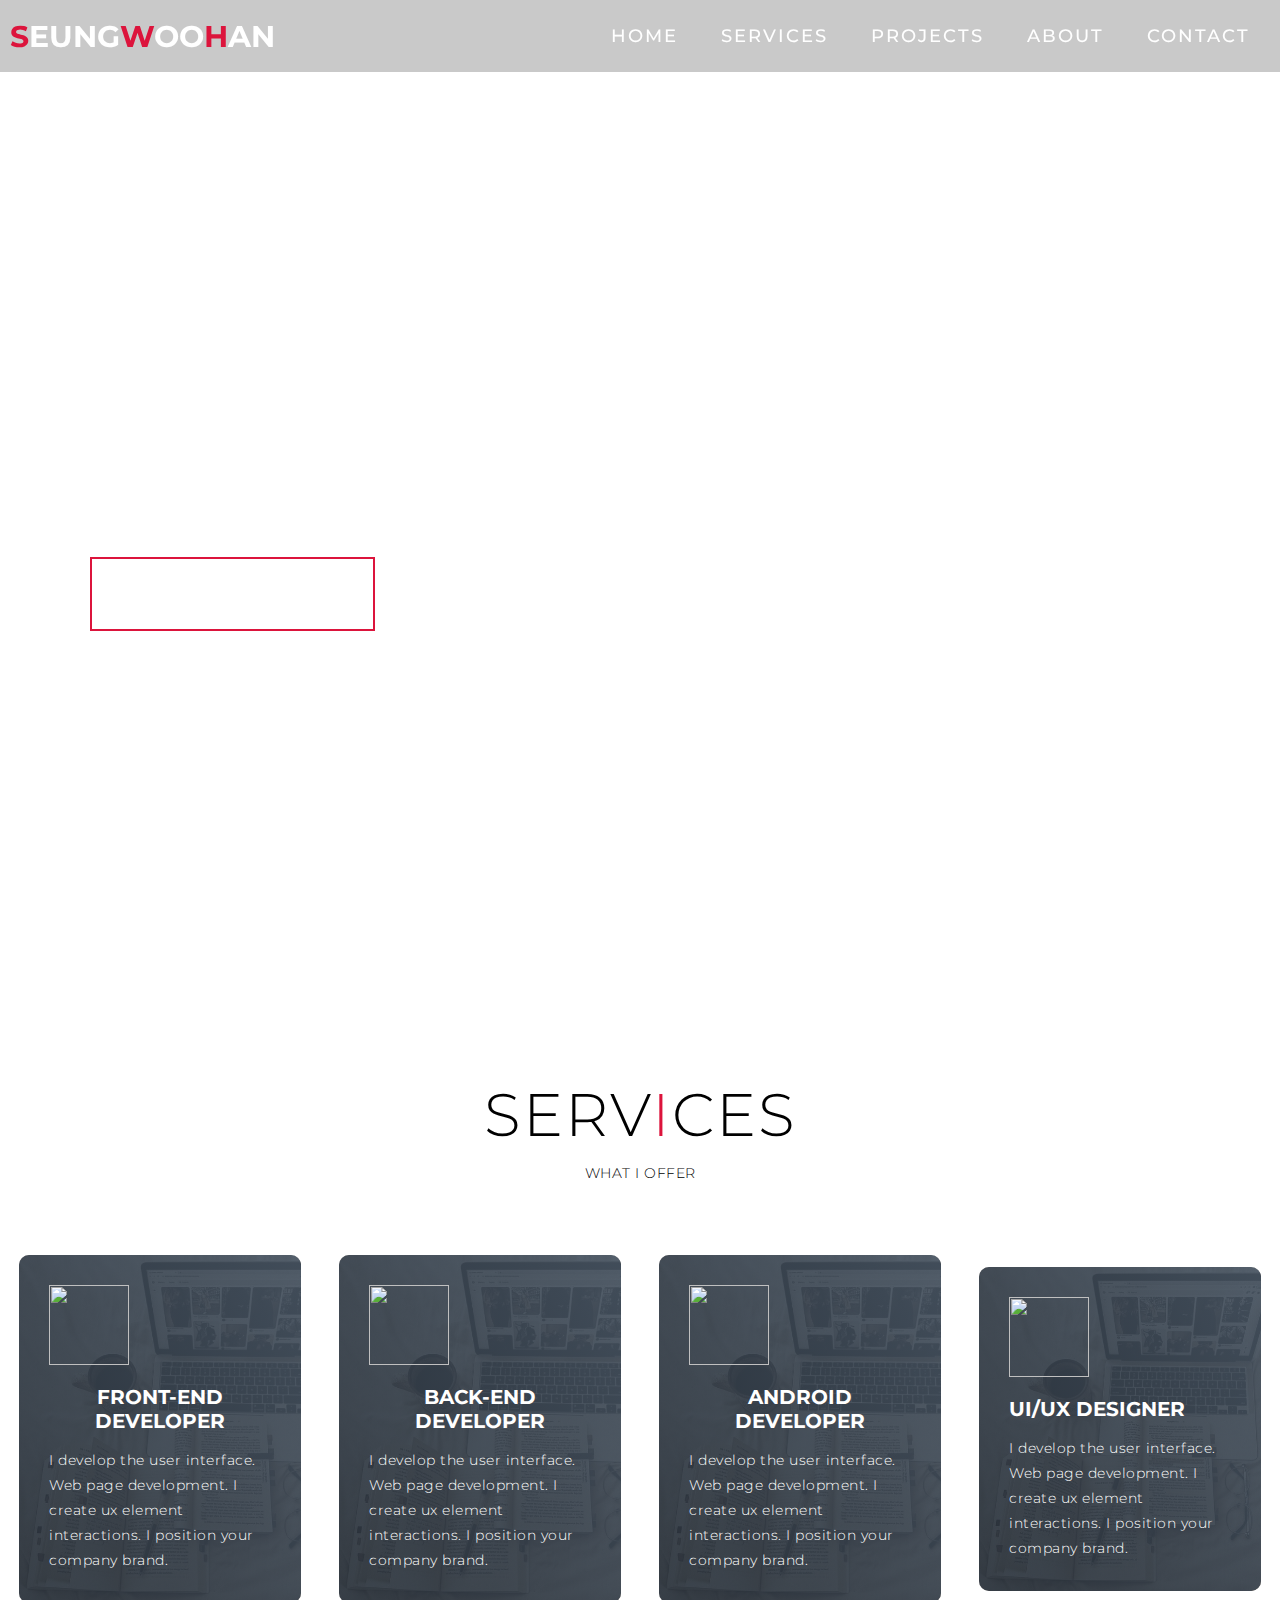
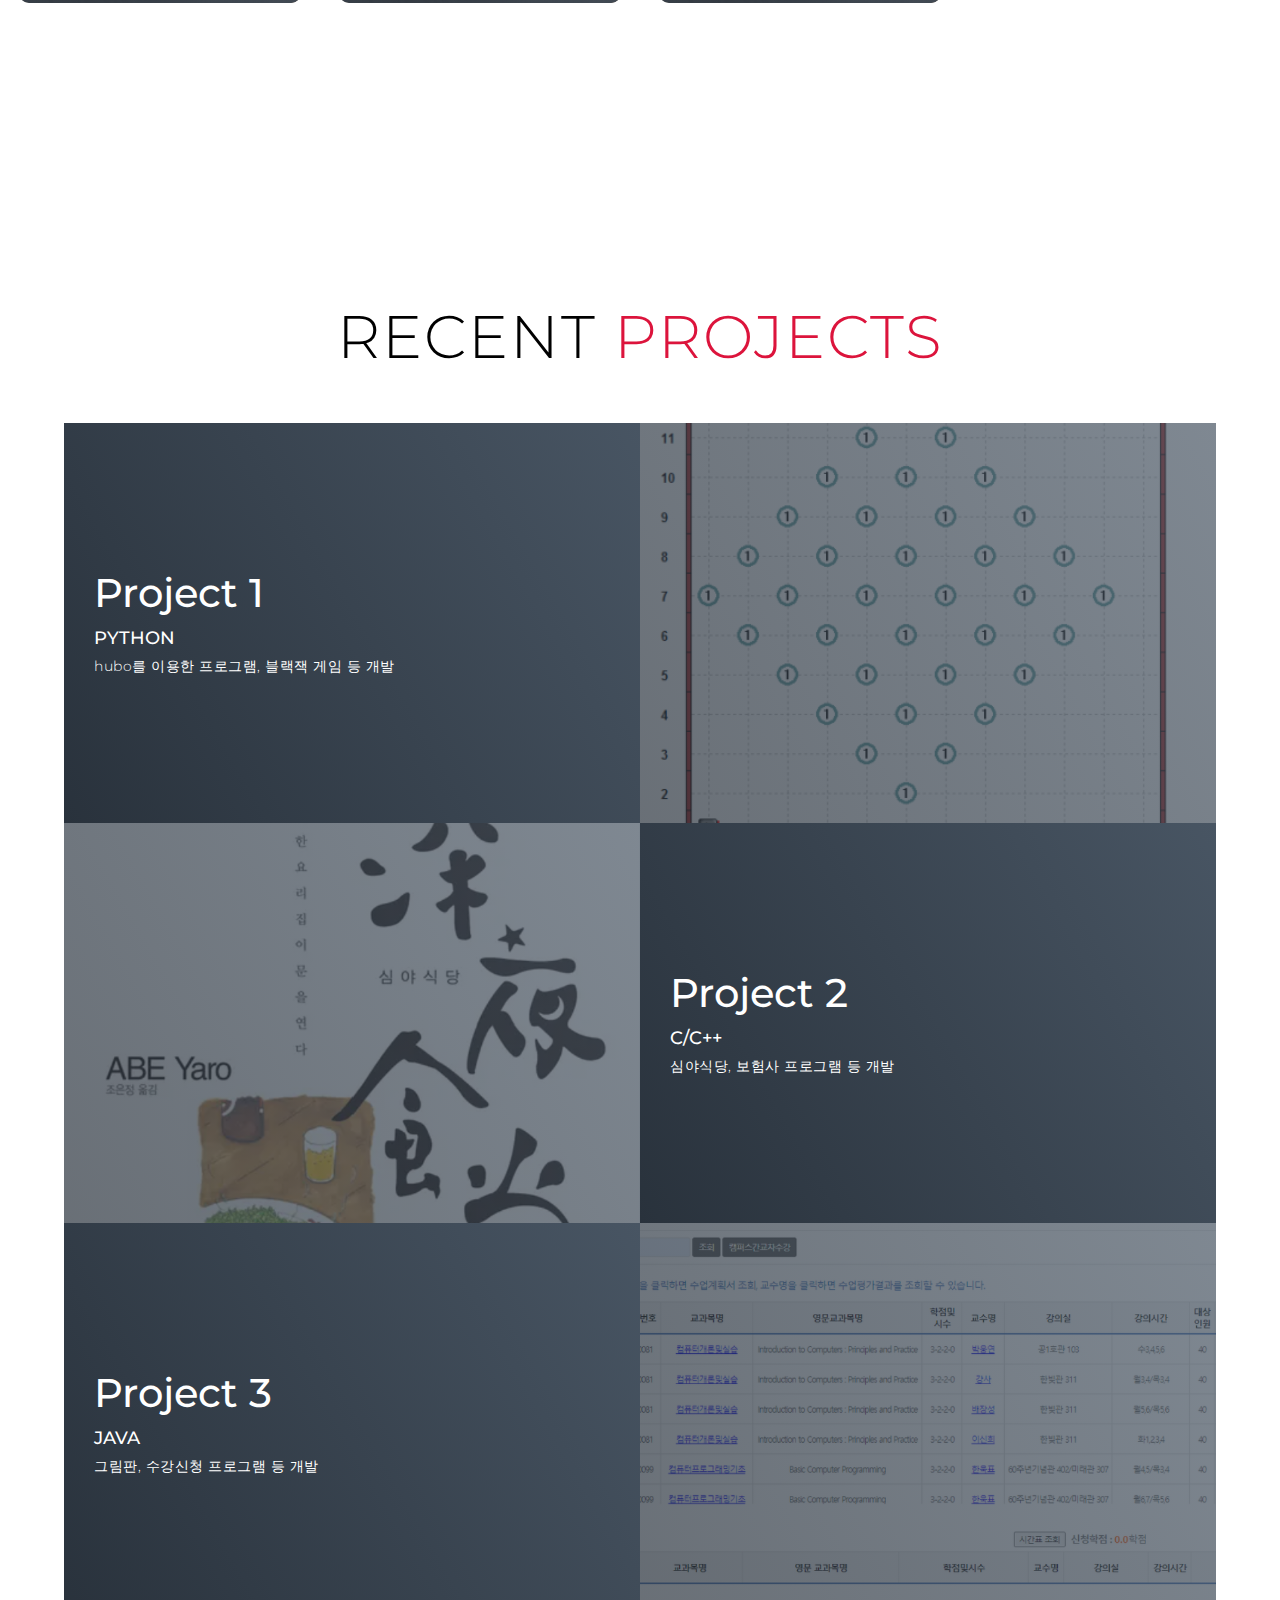
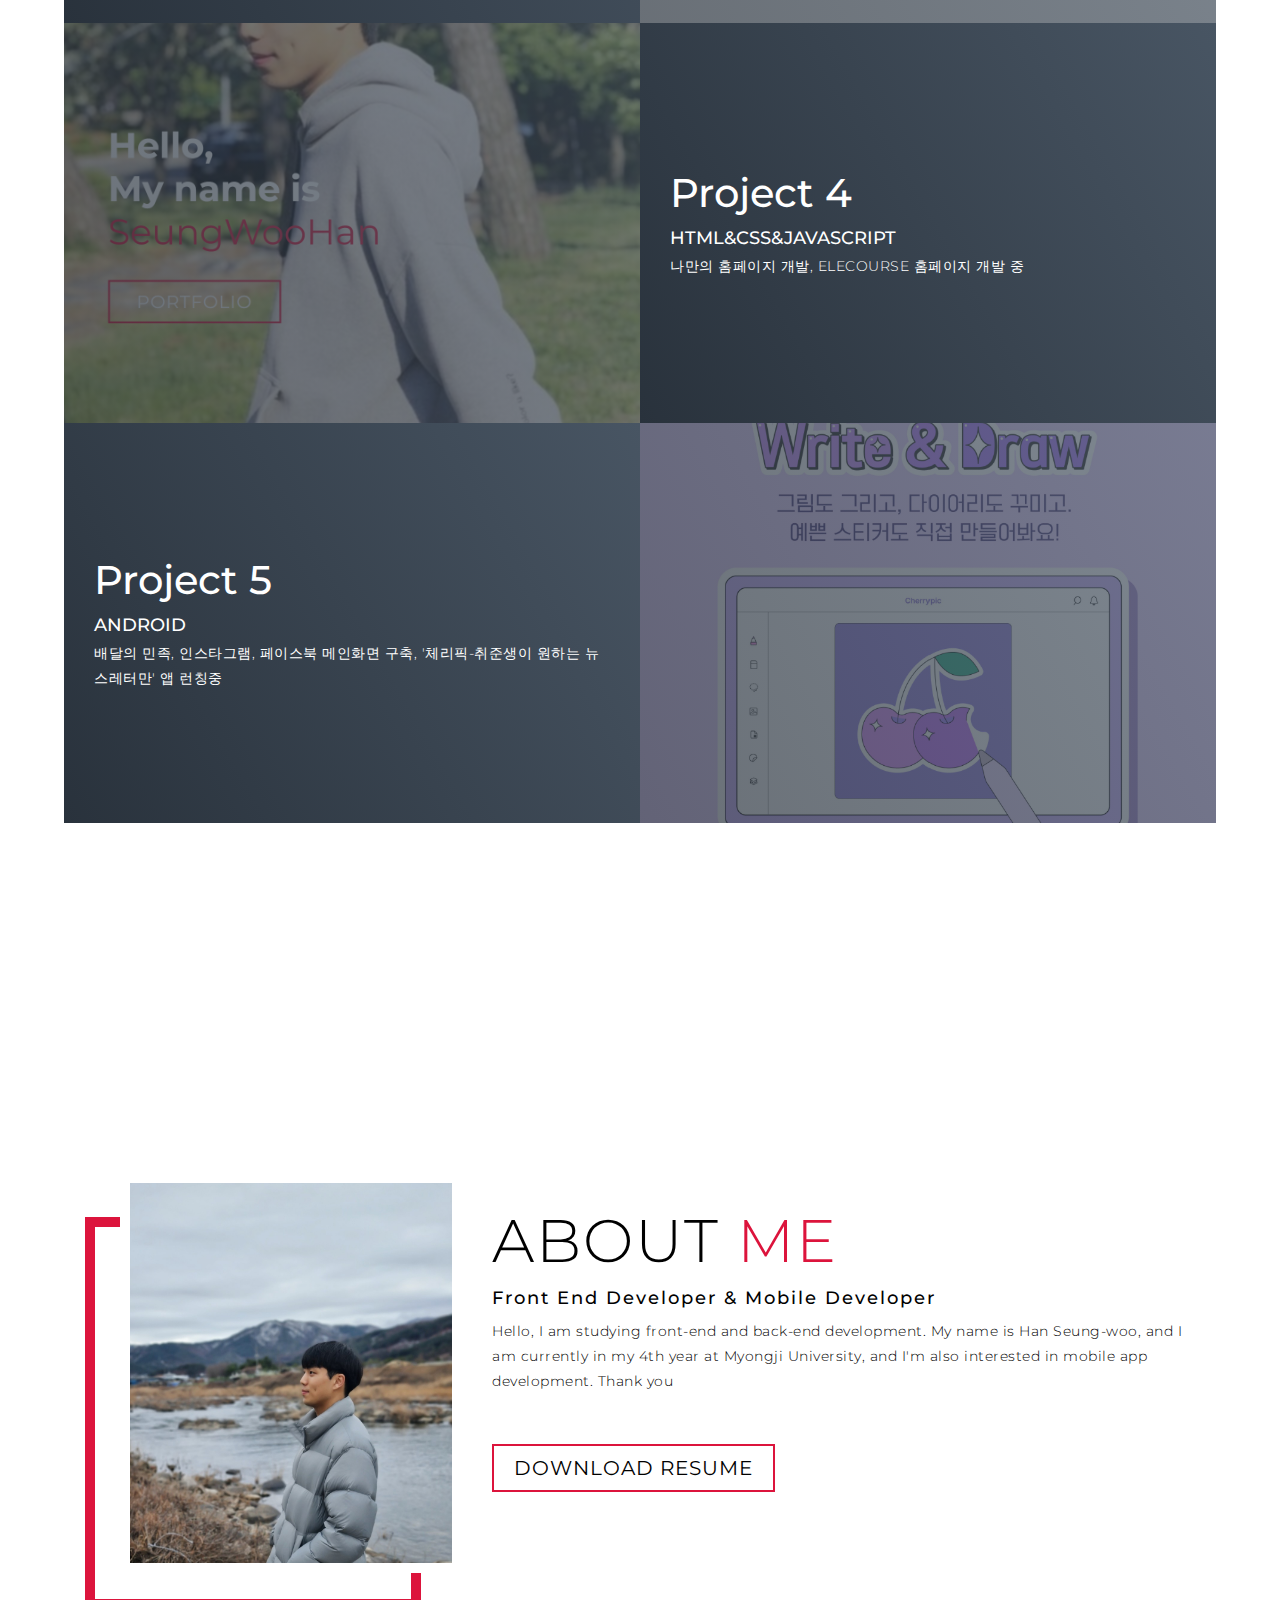
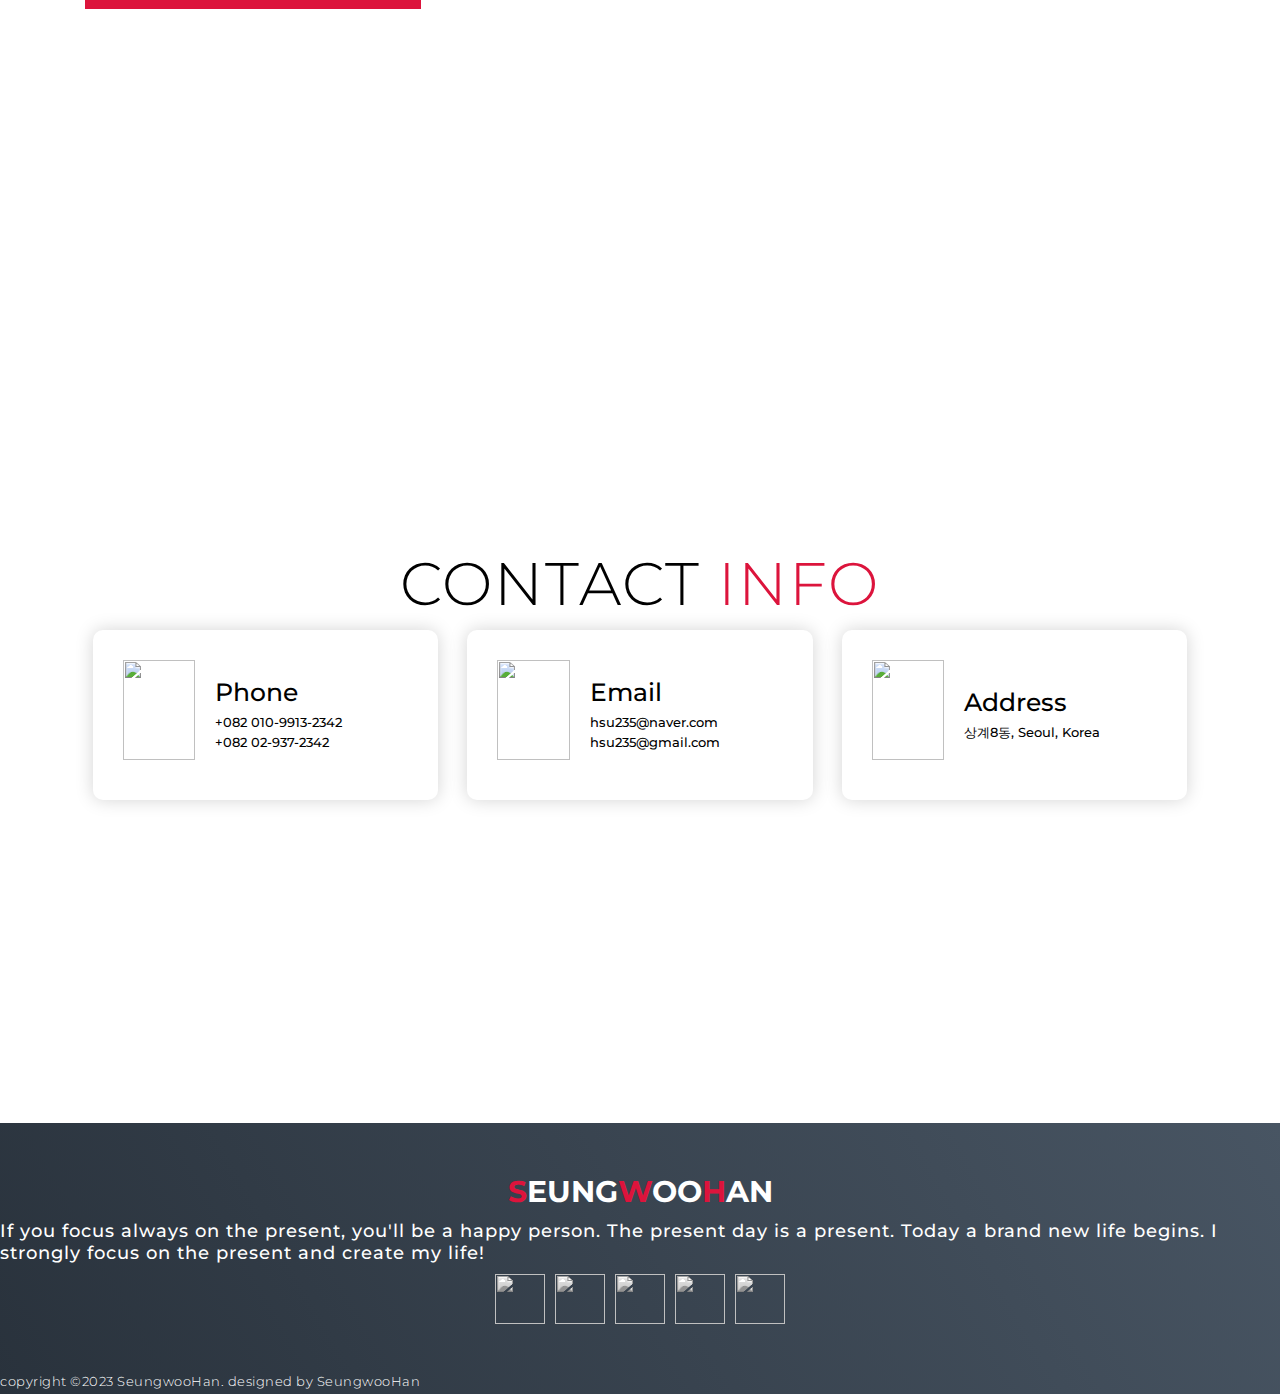
==== one-page- project/index.html @ 4ec4e912 "Add files via upload" ====
<!DOCTYPE html>
<html lang="ko">

<head>
    <meta charset="UTF-8">
    <meta name="viewport" content="width=device-width, initial-scale=1.0">
    <title>Home｜SEUNGWOOHAN</title>
    <link rel="stylesheet" href="style.css">
    <link rel="stylesheet" href="https://stackpath.bootstrapcdn.com/font-awesome/4.7.0/css/font-awesome.min.css">
    <link rel="stlyesheet" href="https://unicons.iconscout.com/release/v3.0.6/css/line.css">
    <link rel="stylesheet" href="">
    <link rel="stylesheet" href="assets/css/stlyes.css">
</head>
<body>
    <!-- Header -->
    <section id="header">
        <div class="header container">
            <div class="nav-bar">
                <div class="brand">
                    <a href="#hero">
                        <h1><span>S</span>eung<span>W</span>oo<span>H</span>an</h1>
                    </a>
                </div>
                <div class="nav-list">
                   <div class="hamburger">
                    <div class="bar"></div>
                </div>
                   <ul>
                    <li><a href="#hero" data-after="Home">Home</a></li>
                    <li><a href="#services" data-after="Service">Services</a></li>
                    <li><a href="#projects" data-after="Projects">Projects</a></li>
                    <li><a href="#about" data-after="About">About</a></li>
                    <li><a href="#contact" data-after="Contact">Contact</a></li>
                   </ul>
            </div>
        </div>
    </section>
    <!-- End Header -->


    <!-- Hero Section -->
    <section id="hero">
        <div class="hero container">
            <div>
                <h1>Hello,<span></span></h1>
                <h1>My name is<span></span></h1>
                <h1>SeungWooHan<span></span></h1>
                <a href="#projects" type="button" class="cta">Portfolio</a>
            </div>
        </div>
    </section>
    <!-- End Hero Section-->
    
    <!-- Service Section-->
    <section id="services">
        <div class="services container">
            <div class="service-top">
                <h1 class="section-title">Serv<span>i</span>ces</h1>
                <p>WHAT I OFFER</p>
            </div>
            <div class="service-bottom">
                <div class="service-item">
                    <div class="icon"><img src="https://img.icons8.com/dusk/64/null/code.png"></div>
                    <h2>Front-End Developer</h2>
                    <p>I develop the user interface. Web page development. I create ux element interactions. I position your company brand.</p>
                </div>
                <div class="service-item">
                    <div class="icon"><img src="https://img.icons8.com/external-flaticons-flat-flat-icons/64/null/external-backend-no-code-flaticons-flat-flat-icons.png"></div>
                    <h2>Back-End Developer</h2>
                    <p>I develop the user interface. Web page development. I create ux element interactions. I position your company brand.</p>
                </div>
                <div class="service-item">
                    <div class="icon"><img src="https://img.icons8.com/plasticine/100/null/android-os.png"></div>
                    <h2>Android    Developer</h2>
                    <p>I develop the user interface. Web page development. I create ux element interactions. I position your company brand.</p>
                </div>
                <div class="service-item">
                    <div class="icon"><img src="https://img.icons8.com/ios/50/null/content.png"></div>
                    <h2>Ui/Ux Designer</h2>
                    <p>I develop the user interface. Web page development. I create ux element interactions. I position your company brand.</p>
                </div>    
            </div>
        </div>
    </section>
    <!-- End Service Section-->

    <!-- Projects Section-->
    <section id="projects">
        <div class="projects container">
            <div class="projects-header">
              <h1 class="section-title">Recent <span>Projects</span></h1>
            </div>
            <div class="all-projects">
                <div class="project-item">
                    <div class="project-info">
                        <h1>Project 1</h1>
                        <h2>PYTHON</h2>
                        <p>hubo를 이용한 프로그램, 블랙잭 게임 등 개발</p>
                    </div>
                    <div class="project-img">
                        <img src="./img/5.png" alt="img">
                   </div>
                </div>
                <div class="project-item">
                    <div class="project-info">
                        <h1>Project 2</h1>
                        <h2>C/C++</h2>
                        <p>심야식당, 보험사 프로그램 등 개발</p>
                    </div>
                    <div class="project-img">
                        <img src="./img/6.png" alt="img">
                   </div>
                </div>
                <div class="project-item">
                    <div class="project-info">
                        <h1>Project 3</h1>
                        <h2>JAVA</h2>
                        <p>그림판, 수강신청 프로그램 등 개발</p>
                    </div>
                    <div class="project-img">
                        <img src="./img/7.png" alt="img">
                   </div>
                </div>
                <div class="project-item">
                    <div class="project-info">
                        <h1>Project 4</h1>
                        <h2>HTML&CSS&JAVASCRIPT</h2>
                        <p>나만의 홈페이지 개발, ELECOURSE 홈페이지 개발 중</p>
                    </div>
                    <div class="project-img">
                        <img src="./img/8.png" alt="img">
                   </div>
                </div>
                <div class="project-item">
                    <div class="project-info">
                        <h1>Project 5</h1>
                        <h2>ANDROID</h2>
                        <p>배달의 민족, 인스타그램, 페이스북 메인화면 구축, '체리픽-취준생이 원하는 뉴스레터만' 앱 런칭중 </p>
                    </div>
                    <div class="project-img">
                        <img src="./img/9.png" alt="img">
                   </div>
                </div>
            </div>
        </div>
    </section>
    <!-- End Projects Section-->

    

    <!-- About Section -->
    <section id="about">
        <div class="about container">
            <div class="col-left">
              <div class="about-img">
                <img src="./img/2.jpg" alt="img">
               </div>
            </div>
            <div class="col-right">
                <h1 class="section-title">About <span>me</span></h1>
                <h2>Front End Developer & Mobile Developer</h2>
                <p>Hello, I am studying front-end and back-end development.
                    My name is Han Seung-woo, and I am currently in my 4th year at Myongji University, and I'm also interested in mobile app development.
                    Thank you</p>
                <a href="#" class="cta">Download Resume</a>
            </div>
      </div>
    </section>
    <!-- End About Section -->

    <!-- Contact Section -->
    <section id="contact">
        <div class="contact container">
            <div><h1 class="section-title">Contact <span>info</span></h1></div>
            <div class="contact-items">
                <div class="contact-item">
                    <div class="icon"><img src="https://img.icons8.com/bubbles/100/000000/phone.png"/></div>
                    <div class="contact-info">
                        <h1>Phone</h1>
                        <h2>+082 010-9913-2342</h2>
                        <h2>+082 02-937-2342</h2>
                    </div>
                </div>
                <div class="contact-item">
                    <div class="icon"><img src="https://img.icons8.com/bubbles/100/000000/new-post.png"/></div>
                    <div class="contact-info">
                        <h1>Email</h1>
                        <h2>hsu235@naver.com</h2>
                        <h2>hsu235@gmail.com</h2>
                    </div>
                </div>
                <div class="contact-item">
                    <div class="icon"><img src="https://img.icons8.com/bubbles/100/000000/map-marker.png"/></div>
                    <div class="contact-info">
                        <h1>Address</h1>
                        <h2>상계8동, Seoul, Korea</h2>
                    </div>
                </div>
            </div>
        </div>
    </section>
    <!-- End Contact Section -->

    <!-- Footer -->
    <section id="footer">
        <div class="footer container">
            <div class="brand"><h1><span>S</span>eung<span>W</span>oo<span>H</span>an</h1></div>
            <h2>If you focus always on the present,
                you'll be a happy person. The present day is a present. 
                Today a brand new life begins. I strongly focus on the present and create my life!</h2>
            <div class="social-icon">
                <div class="social-item">
                    <a href="#"><img src="https://img.icons8.com/bubbles/100/000000/facebook-new.png"/></a>
                </div>
                <div class="social-item">
                    <a href="#"><img src="https://img.icons8.com/bubbles/100/000000/instagram-new.png"/></a>
                </div>
                <div class="social-item">
                    <a href="#"><img src="https://img.icons8.com/bubbles/100/000000/youtube.png"/></a>
                </div>
                <div class="social-item">
                    <a href="#"><img src="https://img.icons8.com/bubbles/100/000000/github.png"/></a>
                </div>
                <div class="social-item">
                    <a href="#"><img src="https://img.icons8.com/bubbles/100/000000/naver-blog.png"/></a>
                </div>
                </div>
            </div> 
            <p>copyright &copy;2023 SeungwooHan. designed by <span>SeungwooHan</span></p>   
        </div>
    </section>
    <!-- End Footer -->
    <script src="./app.js"></script>
</body>  
</html>
---- one-page- project/style.css ----
@import url('http://fonts.googleapis.com/css?family=Montserrat:300,400,700&display=swap');
*{
    padding: 0;
    margin:0;
    box-sizing: border-box;
}
html {
    font-size:10px;
    font-family: 'Montserrat', sans-serif;
    scroll-behavior: smooth;
}
a{
    text-decoration:none;
}
.container{
    min-height: 100vh;
    width: 100%;
    display: flex;
    align-items: center;
    justify-content: center;
}
img{
    height: 100%;
    width: 100%;
    object-fit: cover;
}
p{
    color: black;
    font-size: 1.4rem;
    margin-top: 5px;
    line-height: 2.5rem;
    font-weight: 300;
    letter-spacing: .05rem;
}
.section-title{
    font-size: 4rem;
    font-weight: 300;
    color: black;
    margin-bottom: 10px;
    text-transform: uppercase;
    letter-spacing:  .2rem;
    text-align: center;
}
.section-title span{
    color: crimson;
}

.cta{
    display: inline-block;
    padding: 10px 30px;
    color: white;
    background-color: transparent;
    border: 2px solid crimson;
    font-size: 2rem;
    text-transform: uppercase;
    letter-spacing: .1rem;
    margin-top: 30px;
    transition: .3s ease;
    transition-property: background-color, color;
}
.cta:hover {
    color: white;
    background-color: crimson;
}
.brand h1 {
    font-size: 3rem;
    text-transform: uppercase;
    color: white;
}
.brand h1 span{
    color: crimson;
}

/* Header section */
#header{
    position: fixed;
    z-index: 1000;
    left: 0;
    top: 0;
    width: 100vw;
    height: auto;
}
#header .header{
    min-height: 8vh;
    background-color: rgba(31, 30, 30, 0.24);
    transition: .3s ease background-color;
}
#header .nav-bar{
    display: flex;
    align-items: center;
    justify-content: space-between;
    width: 100%;
    height: 100%;
    max-width: 1300px;
    padding: 0 10px;
}
#header .nav-list ul{
    list-style: none;
    position: absolute;
    background-color: rgb(31, 30, 30);
    width: 100vw;
    height: 100vh;
    left: 100%;
    top: 0;
    display: flex;
    flex-direction: column;
    justify-content: center;
    align-items: center;
    z-index: 1;
    overflow-x: hidden;
    transition: .5s ease left;
}
#header .nav-list ul.active{
    left: 0%;
}
#header .nav-list ul a{
    font-size: 2.5rem;
    font-weight: 500;
    letter-spacing: .2rem;
    text-decoration: none;
    color: white;
    text-transform: uppercase;
    padding: 20px;
    display: block;
}
#header .nav-list ul a::after{
    content: attr(data-after);
    position: absolute;
    top: 50%;
    left: 50%;
    transform: translate(-50%, -50%) scale(0);
    color: rgba(240, 248, 255, 0.021);
    font-size: 13rem;
    letter-spacing: 50px;
    z-index: -1;
    transition: .3s ease letter-spacing;
}
#header .nav-list ul li:hover a::after{
    transform: translate(-50%, -50%) scale(1);
    letter-spacing: initial;
}
#header .nav-list ul li:hover a {
    color: crimson;
}
#header .hamburger{
    height: 60px;
    width: 60px;
    display: inline-block;
    border: 3px solid white;
    border-radius: 50%;
    position: relative;
    display: flex;
    align-items: center;
    justify-content: center;
    z-index: 100;
    cursor: pointer;
    transform: scale(.8);
    margin-right: 20px;
}
#header .hamburger::after{
    position: absolute;
    content: '';
    height: 100%;
    width: 100%;
    border-radius: 50%;
    border: 30px solid white;
    animation: hamburger_puls 1s ease infinite;
}
#header .hamburger .bar {
    height: 2px;
    width: 30px;
    position: relative;
    background-color: white;
    z-index: -1;
}
#header .hamburger .bar::after,
#header .hamburger .bar::before{
    content: '';
    position: absolute;
    height: 100%;
    width: 100%;
    left: 0;
    background-color: white;
    transition: .3s ease;
    transition-property: top,bottom;
}
#header .hamburger .bar::after{
    top: 8px;
}
#header .hamburger .bar::before{
    bottom: 8px;
}
#header .hamburger.active .bar::before{
    bottom: 0;
}
#header .hamburger.active .bar::after{
    top: 0;
}
/* End Header section */

/* Hero Section */
#hero {
    background-image: url(./img/1.jpg);
    background-size:cover;
    background-position: top center;
    position: relative;
    z-index: 1;
}
#hero::after{
    position: absolute;
    left: 0;
    top: 0;
    height: 100%;
    width: 100%;
    background-color: black;
    opacity: 0.7;
    z-index:-1;
}
#hero .hero{
    max-width: 1200px;
    margin: 0 auto;
    padding: 0 50px;
    justify-content: flex-start;
}
#hero h1{
    display: block;
    width: fit-content;
    font-size: 4rem;
    position: relative;
    color: transparent;
    animation: text_reveal 0.5s ease forwards;
    animation-delay: 1s;
}
#hero h1:nth-child(1){
   animation-delay: 1s;
}
#hero h1:nth-child(2){
    animation-delay: 2s;
 }
 #hero h1:nth-child(3){
    animation: text_reveal_name 0.5s ease forwards;
    animation-delay: 3s;
 }
#hero h1 span{
    position: absolute;
    top: 0;
    left: 0;
    height: 100%;
    width: 0;
    background-color: crimson;
    animation: text_reveal_box 1s ease;
    animation-delay: .5s;
}
#hero h1:nth-child(1) span {
    animation-delay: .5s;
 }
 #hero h1:nth-child(2) span {
     animation-delay: 1.5s;
  }
  #hero h1:nth-child(3) span {
     animation-delay: 2.5s;
  }

/* End Hero Section */

/* Services Section */
#services .services{
    flex-direction: column;
    text-align: center;
    max-width: 1500px;
    margin: 0 auto;
    padding: 100px 0;
}
#services .services-top {
    max-width: 500px;
    margin: 0 auto;
}

#services .service-bottom{
    display: flex;
    align-items: center;
    justify-content: center;
    flex-wrap: wrap;
    margin-top: 50px;
}
#services .service-item{
    flex-basis: 80%;
    display: flex;
    align-items: flex-start;
    justify-content: center;
    flex-direction: column;
    padding: 30px;
    border-radius: 10px;
    background-image: url(./img/3.jpg);
    background-size: cover;
    margin: 10px 5%;
    position: relative;
    z-index: 1;
    overflow: hidden;
}
#services .service-item::after{
    content: '';
    position: absolute;
    left: 0;
    top: 0;
    height: 100%;
    width: 100%;
    background-image: linear-gradient(60deg, #29323c 0%, #485563 100%);
    opacity: 0.9;
    z-index: -1;
}
#services .service-bottom .icon{
    height: 80px;
    width: 80px;
    margin-bottom: 20px;
}
#services .service-item h2{
    font-size: 2rem;
    color: white;
    margin-bottom: 10px;
    text-transform: uppercase;
}
#services .service-item p{
    color: white;
    text-align: left;
}
/* End Services Section */

/* Projects section */
#projects .projects {
    flex-direction: column;
    max-width: 1200px;
    margin: 0 auto;
    padding: 100px 0;
}
#projects .projects-header h1 {
    margin-bottom: 50px;
}
#projects .all-projects {
    display: flex;
    align-items: center;
    justify-content: center;
    flex-direction: column;
}
#projects .project-item{
    display: flex;
    align-items: center;
    justify-content: center;
    flex-direction: column;
    width: 80%;
    margin: 20px auto;
    overflow: hidden;
    border-radius: 10px;
}
#projects .project-info{
    padding: 30px;
    flex-basis: 50%;
    height: 100%;
    display: flex;
    align-items: flex-start;
    justify-content: center;
    flex-direction: column;
    background-image: linear-gradient(60deg, #29323c 0%, #485563 100%);
    color: white;
}
#projects .project-info h1{
    font-size: 4rem;
    font-weight: 500;
}
#projects .project-info h2{
    font-size: 1.8rem;
    font-weight: 500;
    margin-top: 10px;
}
#projects .project-info p{
    color: white;
}
#projects .project-img{
    flex-basis: 50%;
    height: 300px;
    overflow: hidden;
    position: relative;
}
#projects .project-img:after{
    content:'';
    position: absolute;
    left: 0;
    top: 0;
    height: 100%;
    width: 100%;
    background-image: linear-gradient(60deg, #29323c 0%, #485563 100%);
    opacity: 0.7;
}
#projects .project-img img{
    transition: 0.3 ease transform;
}
#projects .project-item:hover .project-img img {
    transform: scale(1.1);
}
/* End Projects section */

/* About Section */
#about .about {
	flex-direction: column-reverse;
	text-align: center;
	max-width: 1200px;
	margin: 0 auto;
	padding: 100px 20px;
}
#about .col-left {
	width: 250px;
	height: 360px;
}
#about .col-right {
	width: 100%;
}
#about .col-right h2 {
	font-size: 1.8rem;
	font-weight: 500;
	letter-spacing: 0.2rem;
	margin-bottom: 10px;
}
#about .col-right p {
	margin-bottom: 20px;
}
#about .col-right .cta {
	color: black;
	margin-bottom: 50px;
	padding: 10px 20px;
	font-size: 2rem;
}
#about .col-left .about-img {
	height: 100%;
	width: 100%;
	position: relative;
	border: 10px solid white;
}
#about .col-left .about-img::after {
	content: '';
	position: absolute;
	left: -33px;
	top: 19px;
	height: 98%;
	width: 98%;
	border: 7px solid crimson;
	z-index: -1;
}
/* End About Section */

/* contact Section */

#contact .contact {
	flex-direction: column;
	max-width: 1200px;
	margin: 0 auto;
	width: 90%;
}
#contact .contact-items {
	/* max-width: 400px; */
	width: 100%;
}
#contact .contact-item {
	width: 80%;
	padding: 20px;
	text-align: center;
	border-radius: 10px;
	padding: 30px;
	margin: 30px;
	display: flex;
	justify-content: center;
	align-items: center;
	flex-direction: column;
	box-shadow: 0px 0px 18px 0 #0000002c;
	transition: 0.3s ease box-shadow;
}
#contact .contact-item:hover {
	box-shadow: 0px 0px 5px 0 #0000002c;
}
#contact .icon {
	width: 70px;
	margin: 0 auto;
	margin-bottom: 10px;
}
#contact .contact-info h1 {
	font-size: 2.5rem;
	font-weight: 500;
	margin-bottom: 5px;
}
#contact .contact-info h2 {
	font-size: 1.3rem;
	line-height: 2rem;
	font-weight: 500;
}
/* End contact Section */

/* Footer */
#footer{
    background-image: linear-gradient(60deg, #29323c 0%, #485563 100%);
}
#footer .footer{
    min-height: 200px;
    flex-direction: column;
    padding-top: 50px;
    padding-bottom: 10px;
}
#footer h2{
    color: white;
    font-weight: 500;
    font-size: 1.8rem;
    letter-spacing: 0.1rem;
    margin-top: 10px;
    margin-bottom: 10px;
}
#footer .social-icon{
    display: flex;
    margin-bottom: 30px;
}
#footer .social-item {
    height: 50px;
    width: 50px;
    margin: 0 5px;
}
#footer .social-item img{
    filter: grayscale(1);
    transition: 0.3s ease filter;
}
#footer .social-item img:hover img{
    filter: grayscale(0);
}
#footer p{
    color: white;
    font-size: 1.3rem;
}
/* End Footer */

/* Keyframes */
@keyframes hamburger_puls{
    0%{
        opacity: 1;
        transform: scale(1);
    }
    100%{
        opacity: 0;
        transform: scale(1.4);
    }
}
@keyframes text_reveal_box{
    50%{
        width: 100%;
        left: 0;
    }
    100%{
        width: 0;
        left: 100%;
    }
}
@keyframes text_reveal {
    100%{
        color: white;
    }
}
@keyframes text_reveal_name {
    100%{
        color: crimson;
        font-weight: 500;
    }
}
/* End Keyframes */

/* Media Query For Tablet */
@media only screen and (min-width: 768px) {
	.cta {
		font-size: 2.5rem;
		padding: 20px 60px;
	}
	h1.section-title {
		font-size: 6rem;
	}

	/* Hero */
	#hero h1 {
		font-size: 7rem;
	}
	/* End Hero */

	/* Services Section */
	#services .service-bottom .service-item {
		flex-basis: 45%;
		margin: 2.5%;
	}
	/* End Services Section */

	/* Project */
	#projects .project-item {
		flex-direction: row;
	}
	#projects .project-item:nth-child(even) {
		flex-direction: row-reverse;
	}
	#projects .project-item {
		height: 400px;
		margin: 0;
		width: 100%;
		border-radius: 0;
	}
	#projects .all-projects .project-info {
		height: 100%;
	}
	#projects .all-projects .project-img {
		height: 100%;
	}
	/* End Project */

	/* About */
	#about .about {
		flex-direction: row;
	}
	#about .col-left {
		width: 600px;
		height: 400px;
		padding-left: 60px;
	}
	#about .about .col-left .about-img::after {
		left: -45px;
		top: 34px;
		height: 98%;
		width: 98%;
		border: 10px solid crimson;
	}
	#about .col-right {
		text-align: left;
		padding: 30px;
	}
	#about .col-right h1 {
		text-align: left;
	}
	/* End About */

	/* contact  */
	#contact .contact {
		flex-direction: column;
		padding: 100px 0;
		align-items: center;
		justify-content: center;
		min-width: 20vh;
	}
	#contact .contact-items {
		width: 100%;
		display: flex;
		flex-direction: row;
		justify-content: space-evenly;
		margin: 0;
	}
	#contact .contact-item {
		width: 30%;
		margin: 0;
		flex-direction: row;
	}
	#contact .contact-item .icon {
		height: 100px;
		width: 100px;
	}
	#contact .contact-item .icon img {
		object-fit: contain;
	}
	#contact .contact-item .contact-info {
		width: 100%;
		text-align: left;
		padding-left: 20px;
	}
	/* End contact  */
}
/* End Media Query For Tablet */

/* Media Query For Desktop */
@media only screen and (min-width: 1200px) {
	/* header */
	#header .hamburger {
		display: none;
	}
	#header .nav-list ul {
		position: initial;
		display: block;
		height: auto;
		width: fit-content;
		background-color: transparent;
	}
	#header .nav-list ul li {
		display: inline-block;
	}
	#header .nav-list ul li a {
		font-size: 1.8rem;
	}
	#header .nav-list ul a:after {
		display: none;
	}
	/* End header */

	#services .service-bottom .service-item {
		flex-basis: 22%;
		margin: 1.5%;
	}
}
/* End  Media Query For Desktop */
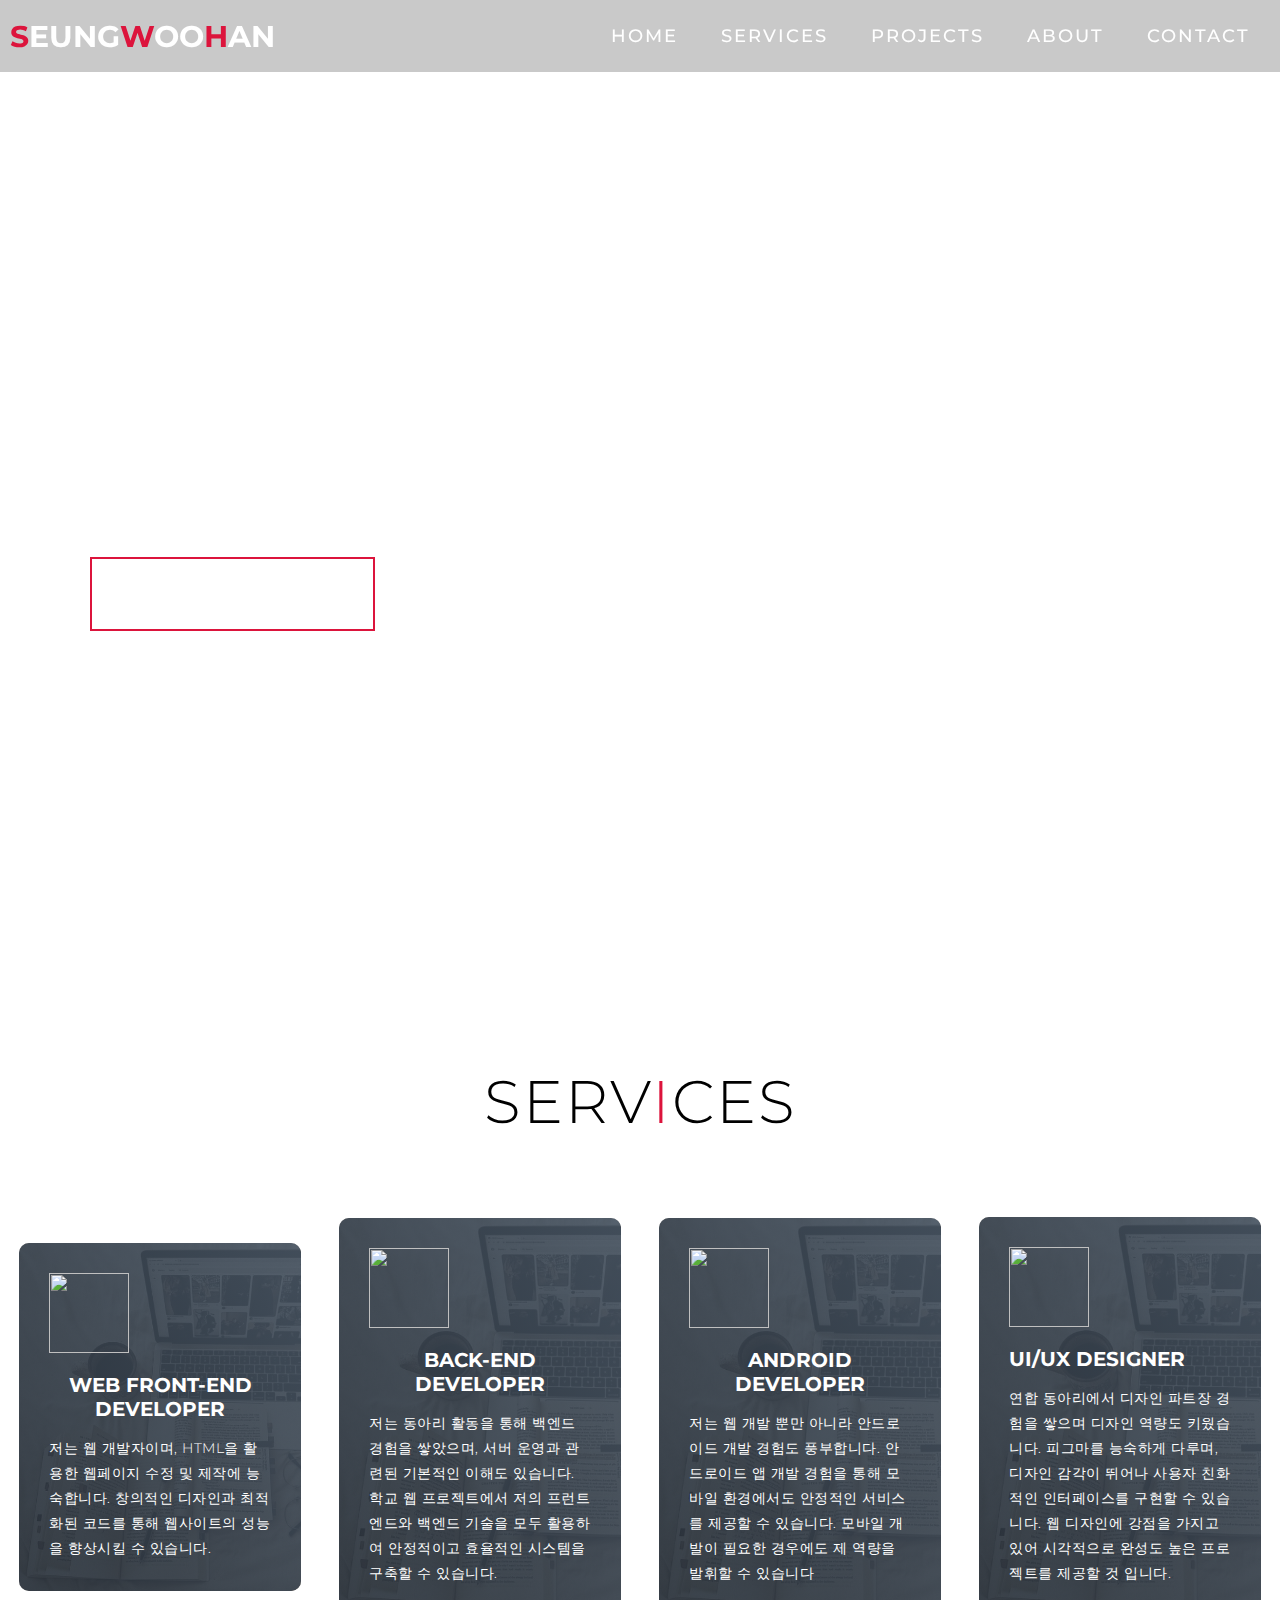
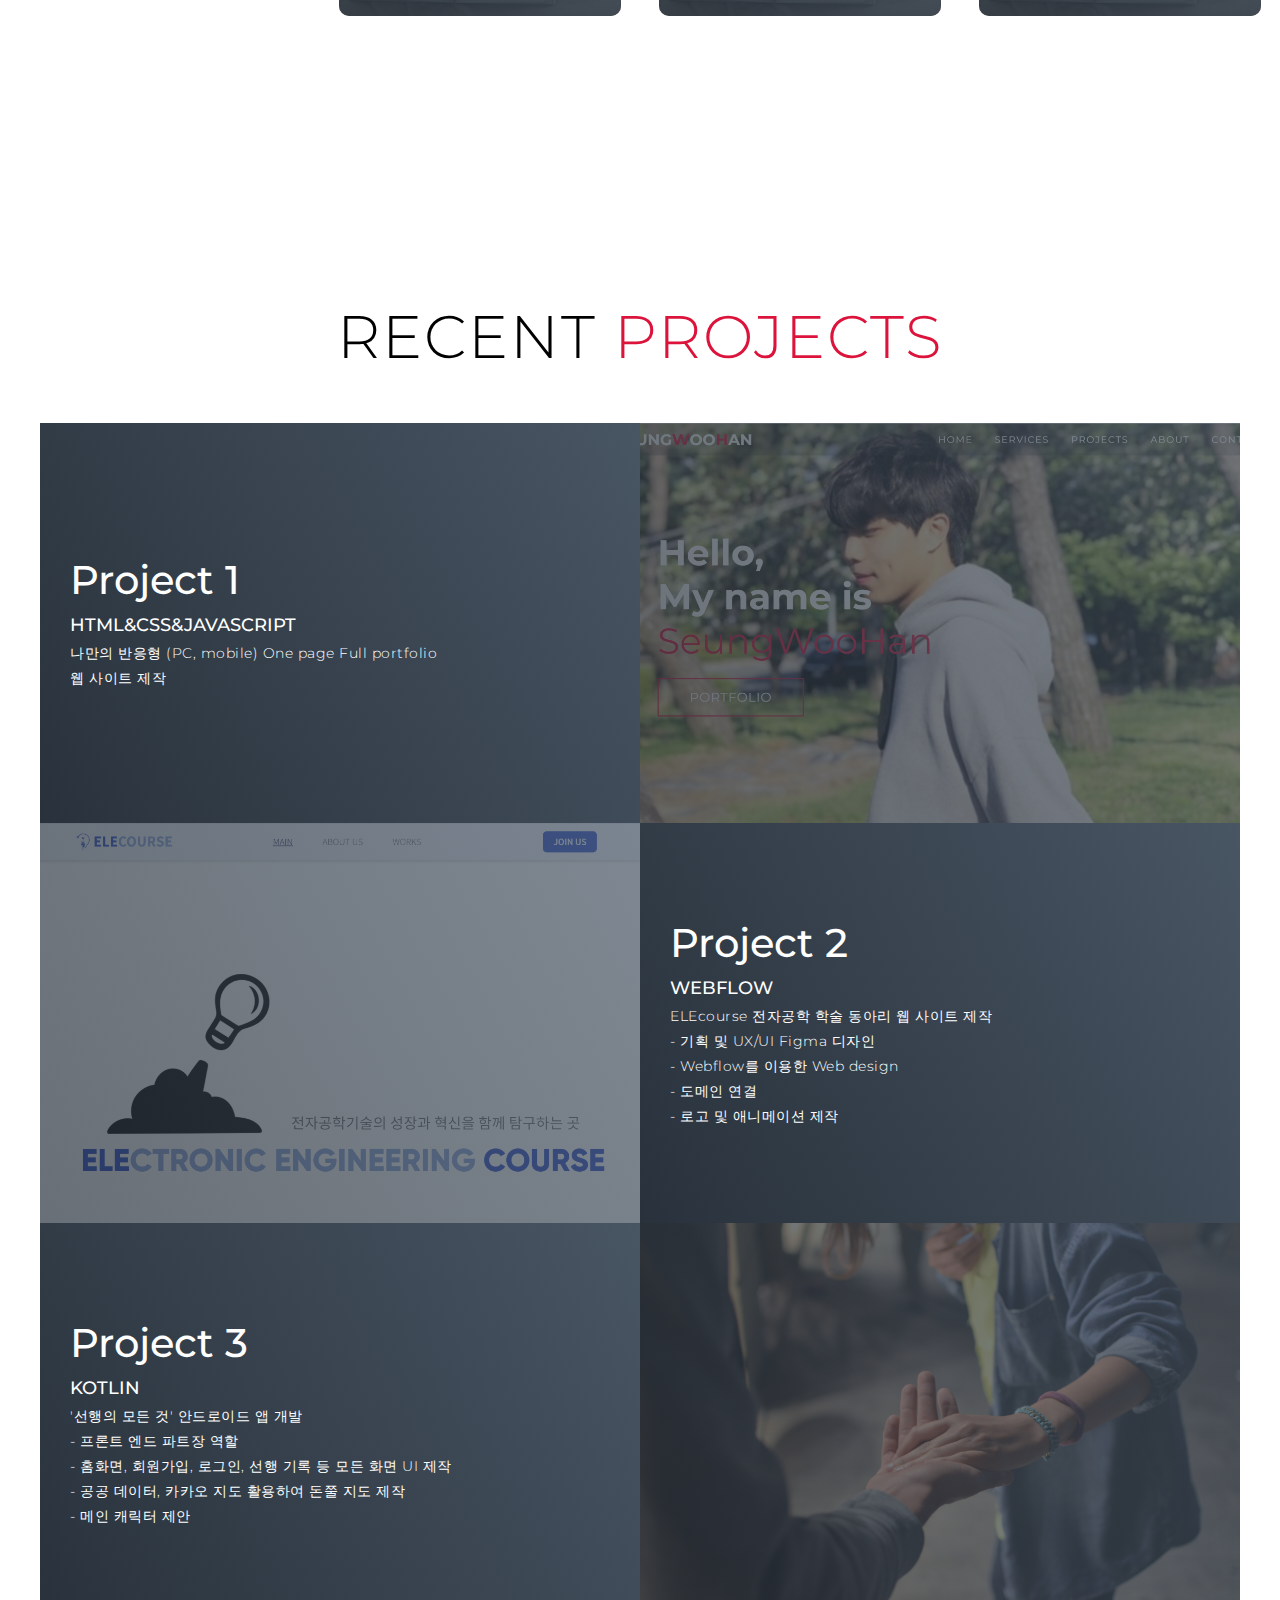
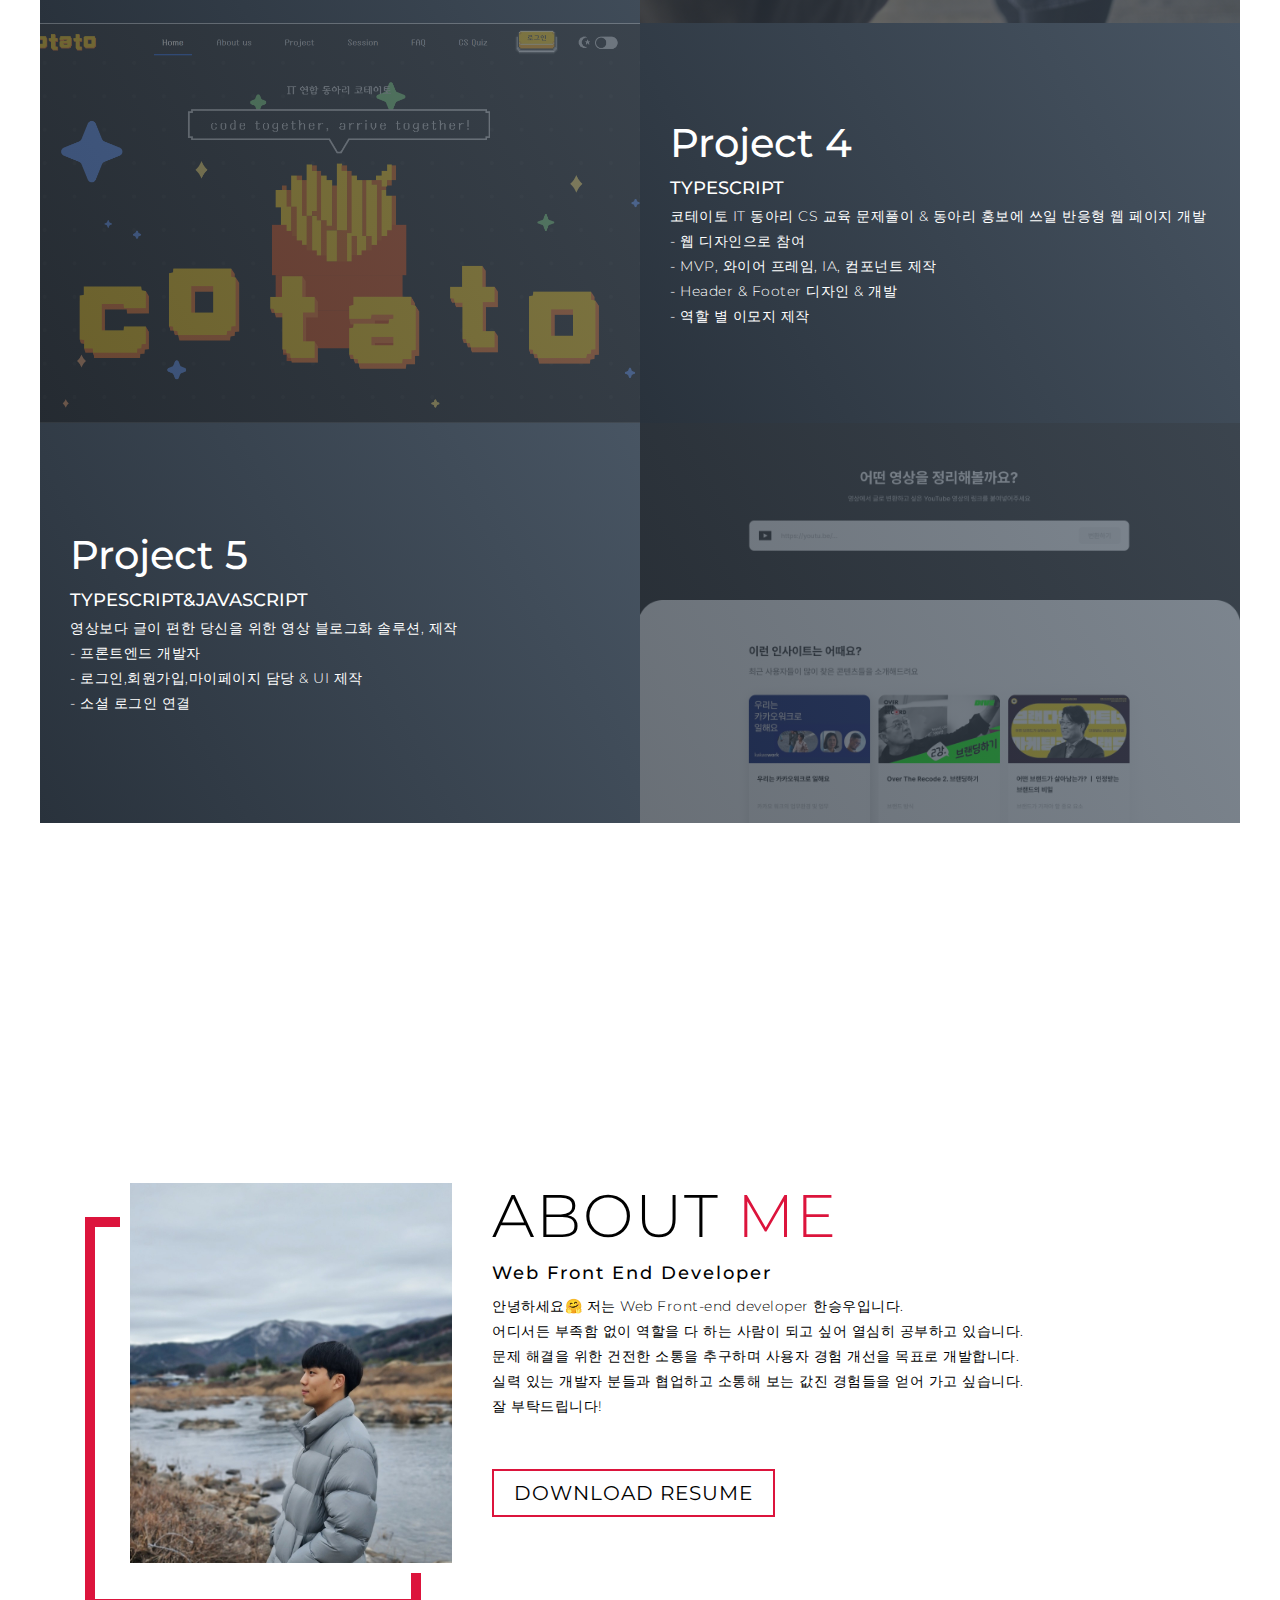
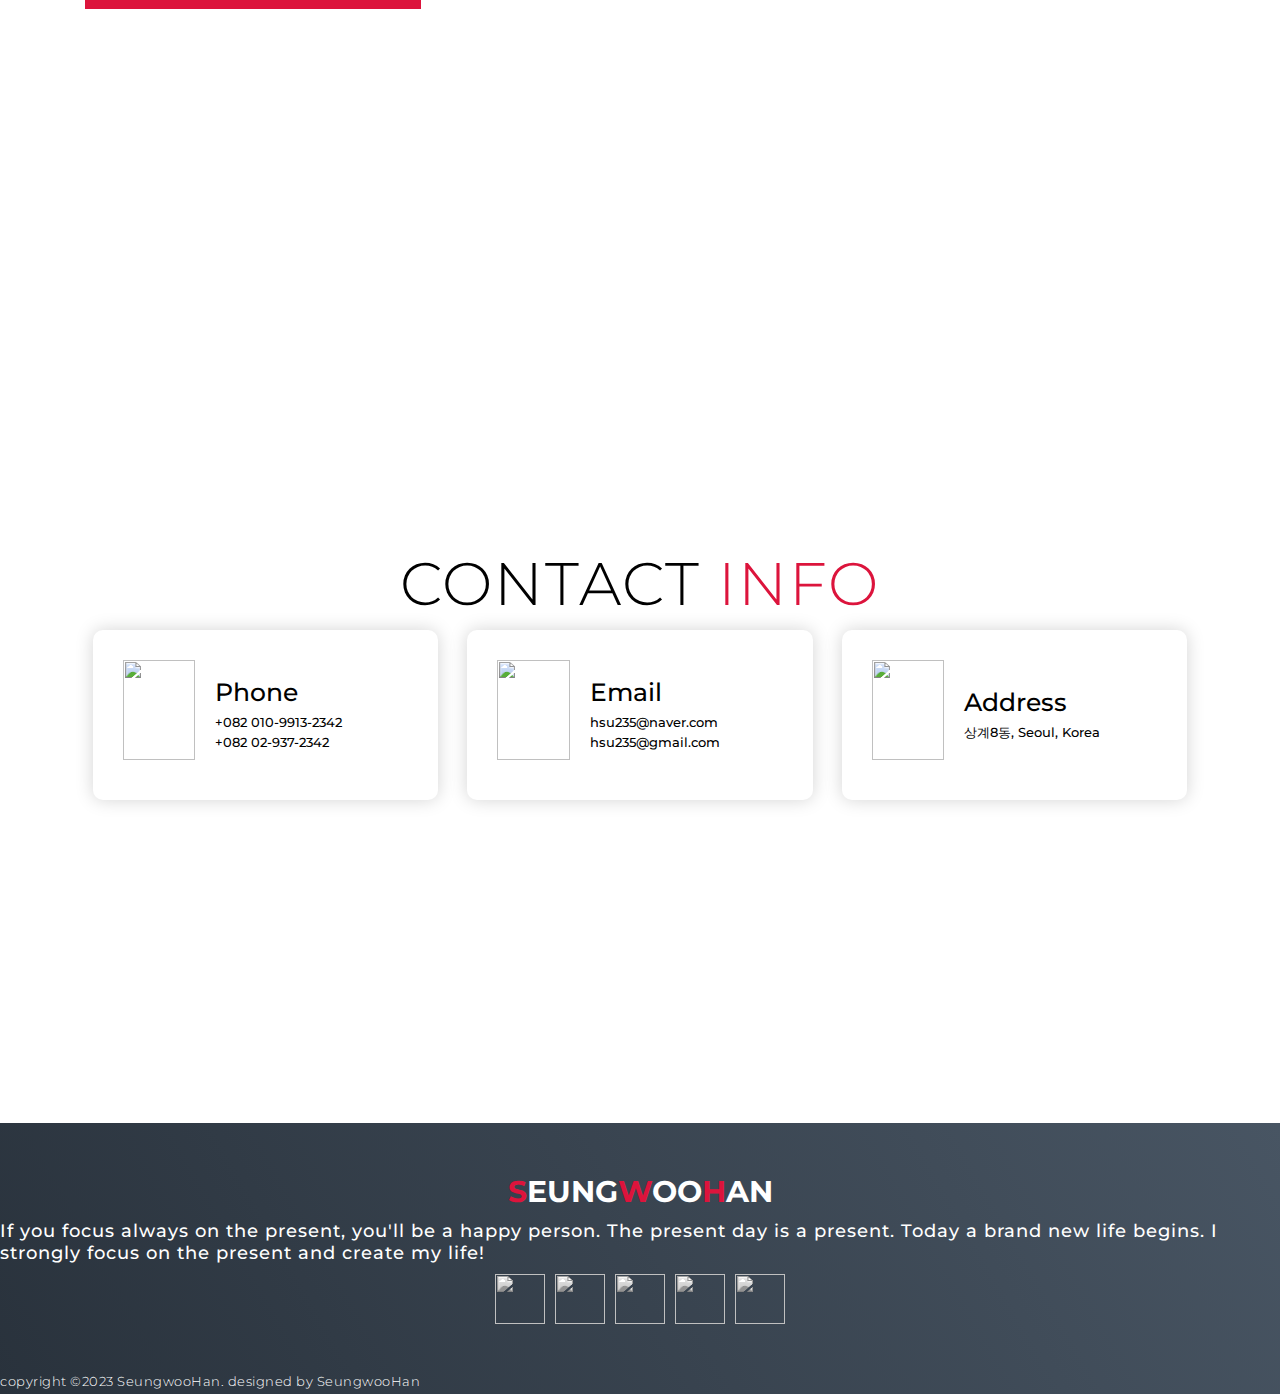
==== commit 5c71d967: "포트폴리오 최신화" ====
--- a/one-page- project/index.html
+++ b/one-page- project/index.html
@@ -56,28 +56,27 @@
         <div class="services container">
             <div class="service-top">
                 <h1 class="section-title">Serv<span>i</span>ces</h1>
-                <p>WHAT I OFFER</p>
             </div>
             <div class="service-bottom">
                 <div class="service-item">
                     <div class="icon"><img src="https://img.icons8.com/dusk/64/null/code.png"></div>
-                    <h2>Front-End Developer</h2>
-                    <p>I develop the user interface. Web page development. I create ux element interactions. I position your company brand.</p>
+                    <h2>Web Front-End Developer</h2>
+                    <p>저는 웹 개발자이며, HTML을 활용한 웹페이지 수정 및 제작에 능숙합니다. 창의적인 디자인과 최적화된 코드를 통해 웹사이트의 성능을 향상시킬 수 있습니다.</p>
                 </div>
                 <div class="service-item">
                     <div class="icon"><img src="https://img.icons8.com/external-flaticons-flat-flat-icons/64/null/external-backend-no-code-flaticons-flat-flat-icons.png"></div>
                     <h2>Back-End Developer</h2>
-                    <p>I develop the user interface. Web page development. I create ux element interactions. I position your company brand.</p>
+                    <p>저는 동아리 활동을 통해 백엔드 경험을 쌓았으며, 서버 운영과 관련된 기본적인 이해도 있습니다. 학교 웹 프로젝트에서 저의 프런트엔드와 백엔드 기술을 모두 활용하여 안정적이고 효율적인 시스템을 구축할 수 있습니다.</p>
                 </div>
                 <div class="service-item">
                     <div class="icon"><img src="https://img.icons8.com/plasticine/100/null/android-os.png"></div>
                     <h2>Android    Developer</h2>
-                    <p>I develop the user interface. Web page development. I create ux element interactions. I position your company brand.</p>
+                    <p>저는 웹 개발 뿐만 아니라 안드로이드 개발 경험도 풍부합니다. 안드로이드 앱 개발 경험을 통해 모바일 환경에서도 안정적인 서비스를 제공할 수 있습니다. 모바일 개발이 필요한 경우에도 제 역량을 발휘할 수 있습니다</p>
                 </div>
                 <div class="service-item">
                     <div class="icon"><img src="https://img.icons8.com/ios/50/null/content.png"></div>
                     <h2>Ui/Ux Designer</h2>
-                    <p>I develop the user interface. Web page development. I create ux element interactions. I position your company brand.</p>
+                    <p>연합 동아리에서 디자인 파트장 경험을 쌓으며 디자인 역량도 키웠습니다. 피그마를 능숙하게 다루며, 디자인 감각이 뛰어나 사용자 친화적인 인터페이스를 구현할 수 있습니다. 웹 디자인에 강점을 가지고 있어 시각적으로 완성도 높은 프로젝트를 제공할 것 입니다.</p>
                 </div>    
             </div>
         </div>
@@ -94,8 +93,38 @@
                 <div class="project-item">
                     <div class="project-info">
                         <h1>Project 1</h1>
-                        <h2>PYTHON</h2>
-                        <p>hubo를 이용한 프로그램, 블랙잭 게임 등 개발</p>
+                        <h2>HTML&CSS&JAVASCRIPT </h2>
+                        <p>나만의 반응형 (PC, mobile) One page Full portfolio </br> 웹 사이트 제작</p>
+                    </div>
+                    <div class="project-img">
+                        <img src="./img/8.png" alt="Project 1 img">
+                   </div>
+                </div>
+                <div class="project-item">
+                    <div class="project-info">
+                        <h1>Project 2</h1>
+                        <h2>WEBFLOW</h2>
+                        <p>ELEcourse 전자공학 학술 동아리 웹 사이트 제작</br>- 기획 및 UX/UI Figma 디자인</br>- Webflow를 이용한 Web design</br>- 도메인 연결</br>- 로고 및 애니메이션 제작</p>
+                    </div>
+                    <div class="project-img">
+                        <img src="./img/6.png" alt="img">
+                   </div>
+                </div>
+                <div class="project-item">
+                    <div class="project-info">
+                        <h1>Project 3</h1>
+                        <h2>KOTLIN</h2>
+                        <p>'선행의 모든 것' 안드로이드 앱 개발</br>- 프론트 엔드 파트장 역할</br>- 홈화면, 회원가입, 로그인, 선행 기록 등 모든 화면 UI 제작</br>- 공공 데이터, 카카오 지도 활용하여 돈쭐 지도 제작</br>- 메인 캐릭터 제안</p>
+                    </div>
+                    <div class="project-img">
+                        <img src="./img/7.png" alt="img">
+                   </div>
+                </div>
+                <div class="project-item">
+                    <div class="project-info">
+                        <h1>Project 4</h1>
+                        <h2>TYPESCRIPT</h2>
+                        <p>코테이토 IT 동아리 CS 교육 문제풀이 & 동아리 홍보에 쓰일 반응형 웹 페이지 개발</br>- 웹 디자인으로 참여 </br>- MVP, 와이어 프레임, IA, 컴포넌트 제작 </br>- Header & Footer 디자인 & 개발 </br>- 역할 별 이모지 제작 </p>
                     </div>
                     <div class="project-img">
                         <img src="./img/5.png" alt="img">
@@ -103,39 +132,9 @@
                 </div>
                 <div class="project-item">
                     <div class="project-info">
-                        <h1>Project 2</h1>
-                        <h2>C/C++</h2>
-                        <p>심야식당, 보험사 프로그램 등 개발</p>
-                    </div>
-                    <div class="project-img">
-                        <img src="./img/6.png" alt="img">
-                   </div>
-                </div>
-                <div class="project-item">
-                    <div class="project-info">
-                        <h1>Project 3</h1>
-                        <h2>JAVA</h2>
-                        <p>그림판, 수강신청 프로그램 등 개발</p>
-                    </div>
-                    <div class="project-img">
-                        <img src="./img/7.png" alt="img">
-                   </div>
-                </div>
-                <div class="project-item">
-                    <div class="project-info">
-                        <h1>Project 4</h1>
-                        <h2>HTML&CSS&JAVASCRIPT</h2>
-                        <p>나만의 홈페이지 개발, ELECOURSE 홈페이지 개발 중</p>
-                    </div>
-                    <div class="project-img">
-                        <img src="./img/8.png" alt="img">
-                   </div>
-                </div>
-                <div class="project-item">
-                    <div class="project-info">
                         <h1>Project 5</h1>
-                        <h2>ANDROID</h2>
-                        <p>배달의 민족, 인스타그램, 페이스북 메인화면 구축, '체리픽-취준생이 원하는 뉴스레터만' 앱 런칭중 </p>
+                        <h2>TYPESCRIPT&JAVASCRIPT</h2>
+                        <p>영상보다 글이 편한 당신을 위한 영상 블로그화 솔루션, <Vi.NO> 제작 </br>- 프론트엔드 개발자 </br>- 로그인,회원가입,마이페이지 담당 & UI 제작 </br>- 소셜 로그인 연결</p>
                     </div>
                     <div class="project-img">
                         <img src="./img/9.png" alt="img">
@@ -158,11 +157,10 @@
             </div>
             <div class="col-right">
                 <h1 class="section-title">About <span>me</span></h1>
-                <h2>Front End Developer & Mobile Developer</h2>
-                <p>Hello, I am studying front-end and back-end development.
-                    My name is Han Seung-woo, and I am currently in my 4th year at Myongji University, and I'm also interested in mobile app development.
-                    Thank you</p>
-                <a href="#" class="cta">Download Resume</a>
+                <h2>Web Front End Developer</h2>
+                <p>안녕하세요🤗 저는 Web Front-end developer 한승우입니다. 
+                <br/>어디서든 부족함 없이 역할을 다 하는 사람이 되고 싶어 열심히 공부하고 있습니다. <br/>문제 해결을 위한 건전한 소통을 추구하며 사용자 경험 개선을 목표로 개발합니다.<br/>실력 있는 개발자 분들과 협업하고 소통해 보는 값진 경험들을 얻어 가고 싶습니다. <br/>잘 부탁드립니다!</p>
+                <a href="C:\Users\swhan\Desktop\한승우 이력서.pdf" class="cta">Download Resume</a>
             </div>
       </div>
     </section>
